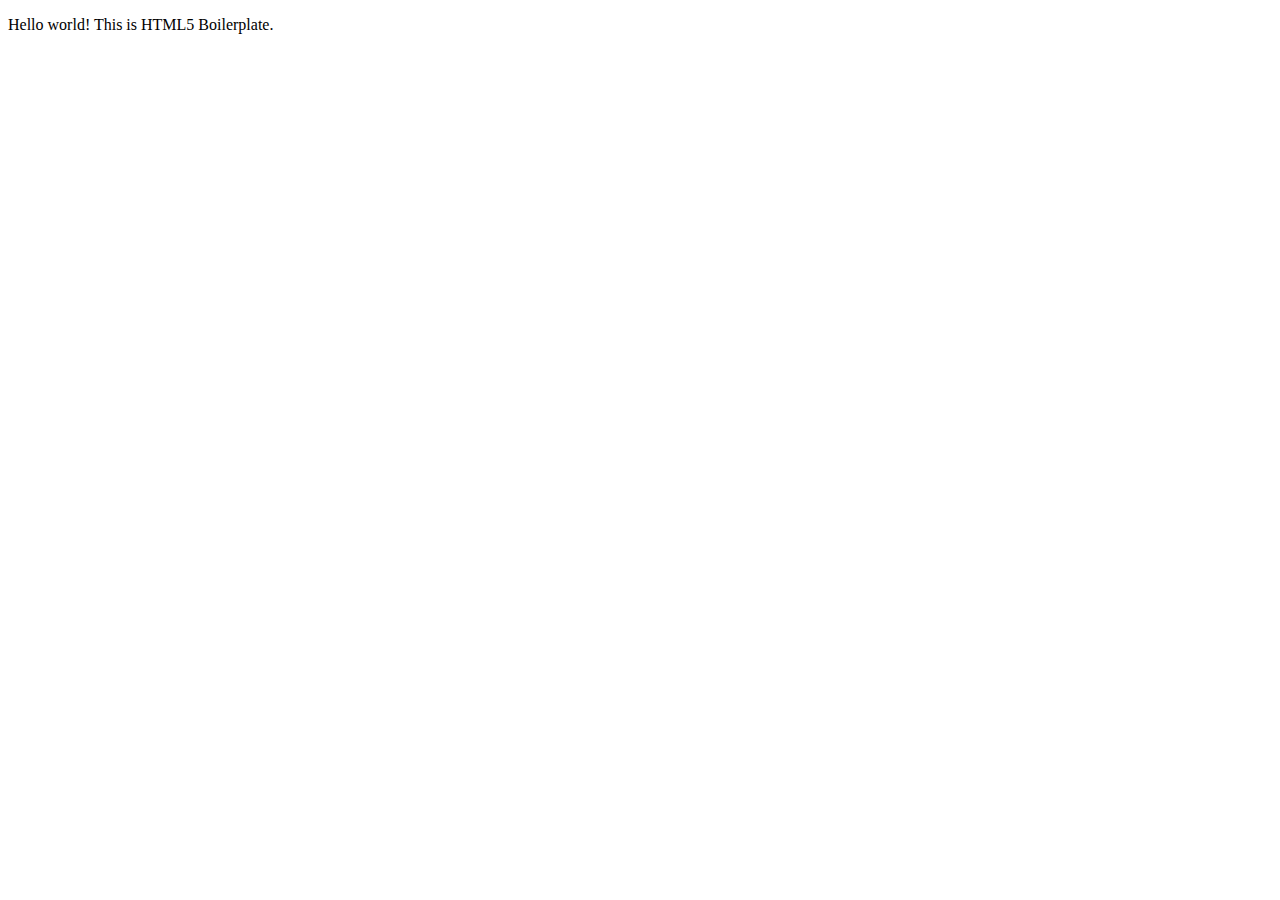
==== about/index.html @ 3149b3ab "Added index.html files" ====
<!doctype html>
<html class="no-js" lang="">

<head>
  <meta charset="utf-8">
  <title></title>
  <meta name="description" content="">
  <meta name="viewport" content="width=device-width, initial-scale=1">

  <meta property="og:title" content="">
  <meta property="og:type" content="">
  <meta property="og:url" content="">
  <meta property="og:image" content="">

  <link rel="manifest" href="site.webmanifest">
  <link rel="apple-touch-icon" href="icon.png">
  <!-- Place favicon.ico in the root directory -->

  <link rel="stylesheet" href="css/normalize.css">
  <link rel="stylesheet" href="css/main.css">

  <meta name="theme-color" content="#fafafa">
</head>

<body>

  <!-- Add your site or application content here -->
  <p>Hello world! This is HTML5 Boilerplate.</p>
  <script src="../js/vendor/modernizr-3.11.2.min.js"></script>
  <script src="../js/plugins.js"></script>
  <script src="../js/main.js"></script>

  <!-- Google Analytics: change UA-XXXXX-Y to be your site's ID. -->
  <script>
    window.ga = function () { ga.q.push(arguments) }; ga.q = []; ga.l = +new Date;
    ga('create', 'UA-XXXXX-Y', 'auto'); ga('set', 'anonymizeIp', true); ga('set', 'transport', 'beacon'); ga('send', 'pageview')
  </script>
  <script src="https://www.google-analytics.com/analytics.js" async></script>
</body>

</html>
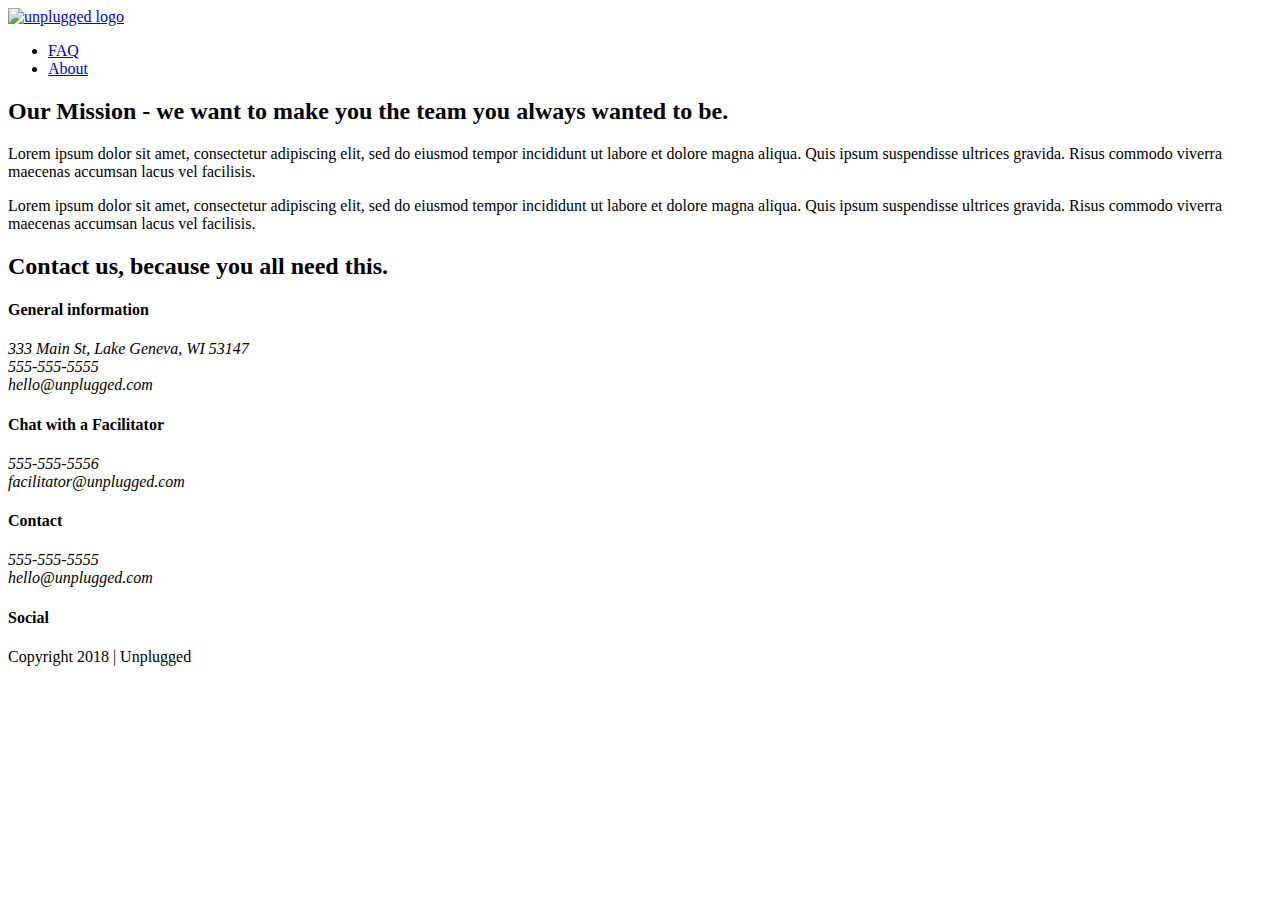
==== commit eed021f6: "Structered about index.html" ====
--- a/about/index.html
+++ b/about/index.html
@@ -23,9 +23,102 @@
 </head>
 
 <body>
+  <header>
+    <div class="content-wrapper">
+      <a href="#">
+        <img src="" alt="unplugged logo">
+      </a>
+      <div class="header-divider"></div>
+      <nav>
+        <ul>
+          <li><a href="../faq/index.html">FAQ</a></li>
+          <li><a href="index.html">About</a></li>
+        </ul>
+      </nav>
+    </div>
+  </header>
+   
+<main>
+  <section class="mission">
+    <div class="content-wrapper">
+      <h2>Our Mission - we want to make you the team you always wanted to be.</h2>
+      <div class="mission-content">
+        <p>Lorem ipsum dolor sit amet, consectetur adipiscing elit, sed do eiusmod tempor incididunt ut labore et dolore magna aliqua. Quis ipsum suspendisse ultrices gravida. Risus commodo viverra maecenas accumsan lacus vel facilisis.</p>
+        <p>Lorem ipsum dolor sit amet, consectetur adipiscing elit, sed do eiusmod tempor incididunt ut labore et dolore magna aliqua. Quis ipsum suspendisse ultrices gravida. Risus commodo viverra maecenas accumsan lacus vel facilisis.</p>
+      </div>
+    </div>
+    <!--mission content wrapper ends-->
+  </section>
+  <section class="map">
+    <figure>
+    </figure>
+  </section>
+  <section class="contact-section">
+    <div class="content-wrapper">
+      <h2>Contact us, because you all need this.</h2>
+      <div class="contact-content">
+        <div>
+          <h4>General information</h4>
+          <address>
+            <p>
+              333 Main St, Lake Geneva, WI 53147<br>
+              555-555-5555<br>
+              hello@unplugged.com
+            </p>
+          </address>
+        </div>
+        <div>
+          <h4>Chat with a Facilitator</h4>
+          <address>
+            <p>
+              555-555-5556<br>
+              facilitator@unplugged.com
+              </p>
+          </address>
+        </div>
+        <!--contact-content div ends-->
+      </div>
+      <!--contact content wrapper ends-->
+    </div>
+  </section>
 
-  <!-- Add your site or application content here -->
-  <p>Hello world! This is HTML5 Boilerplate.</p>
+</main>
+
+  <footer>
+    <div class="content-wrapper">
+      <div class="footer-content">
+        <div class="contact">
+          <h4>Contact</h4>
+          <address>
+            <p>
+              555-555-5555<br>
+              hello@unplugged.com
+            </p>
+          </address>
+        </div>
+        <div class="social">
+          <h4>Social</h4>
+          <div class="social-icons">
+            <p>
+              <a href="https://www.facebook.com/Skillcrush/" target="_blank"></a>
+            </p>
+            <p>
+              <a href="https://twitter.com/Skillcrush" target="_blank"></a>
+            </p>
+            <p>
+              <a href="https://www.instagram.com/skillcrush/" target="_blank"></a>
+            </p>
+          </div>
+        </div>
+      </div>
+      <!-- footer content ends -->
+    </div>
+    <!--footer content-wrapper ends-->
+    <div class="copyright">
+      <p>Copyright 2018 | Unplugged</p>
+    </div>
+  </footer>
+
   <script src="../js/vendor/modernizr-3.11.2.min.js"></script>
   <script src="../js/plugins.js"></script>
   <script src="../js/main.js"></script>
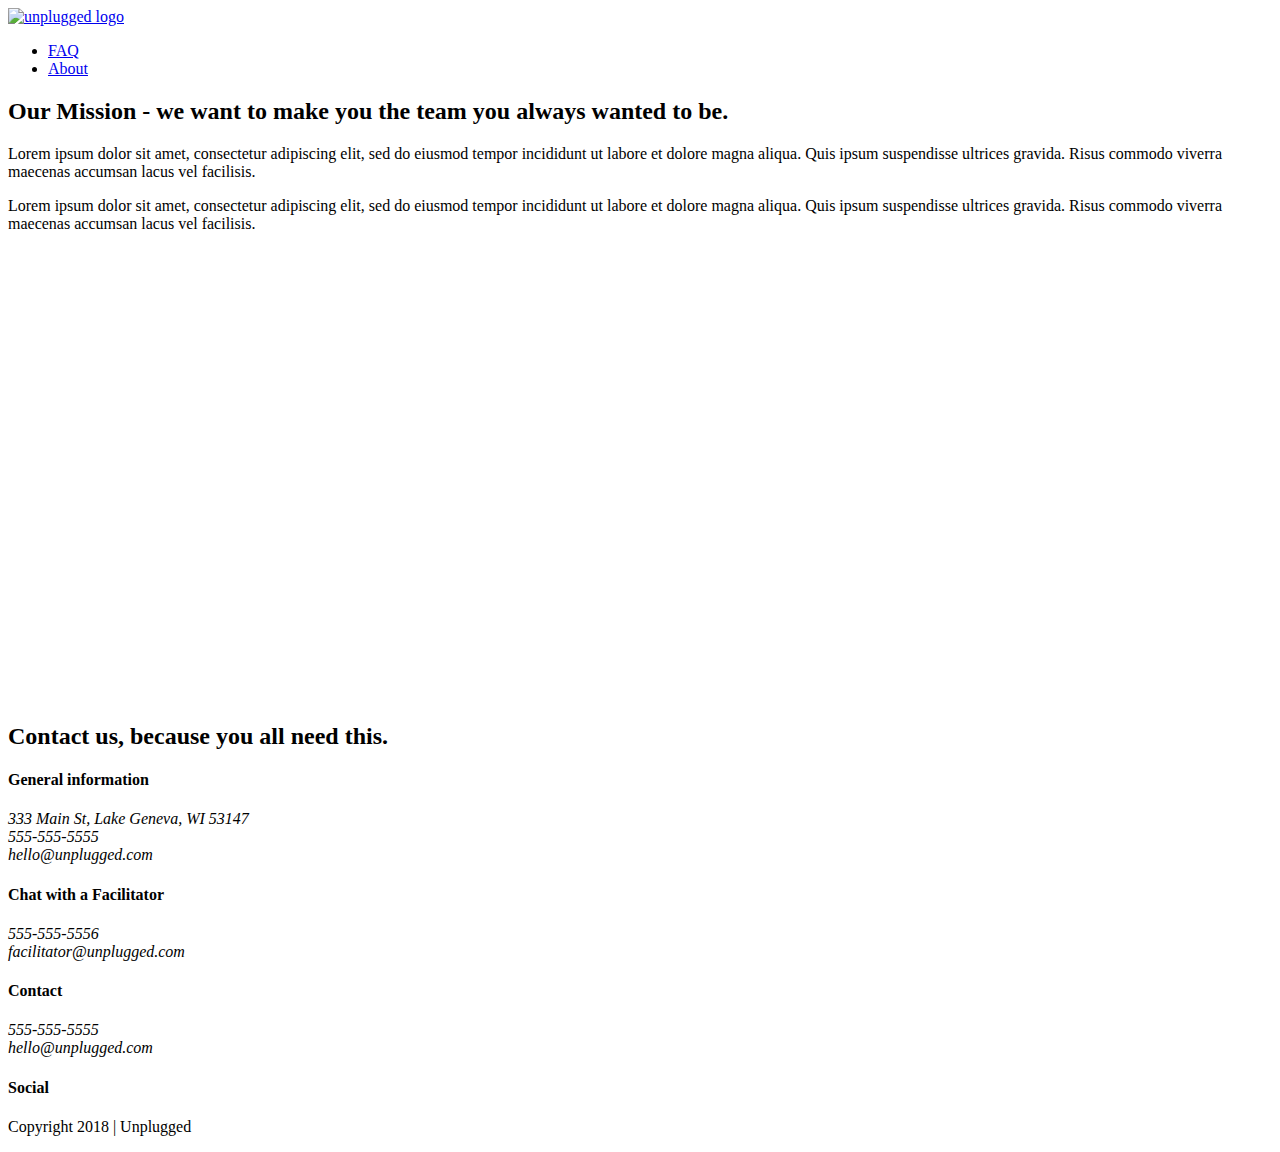
==== commit 69bf3f25: "Map content added" ====
--- a/about/index.html
+++ b/about/index.html
@@ -50,7 +50,9 @@
     <!--mission content wrapper ends-->
   </section>
   <section class="map">
-    <figure>
+    <figure>  
+        <iframe src="https://www.google.com/maps/embed?pb=!1m18!1m12!1m3!1d2937.264848877189!2d-88.42986248453636!3d42.59212397917199!2m3!1f0!2f0!3f0!3m2!1i1024!2i768!4f13.1!3m3!1m2!1s0x88058bbbacb5568f%3A0xac5d9a1fbeb32534!2s333+W+Main+St%2C+Lake+Geneva%2C+WI+53147!5e0!3m2!1sen!2sus!4v1541558469187"
+            width="600" height="450" frameborder="0" style="border:0" allowfullscreen></iframe>
     </figure>
   </section>
   <section class="contact-section">
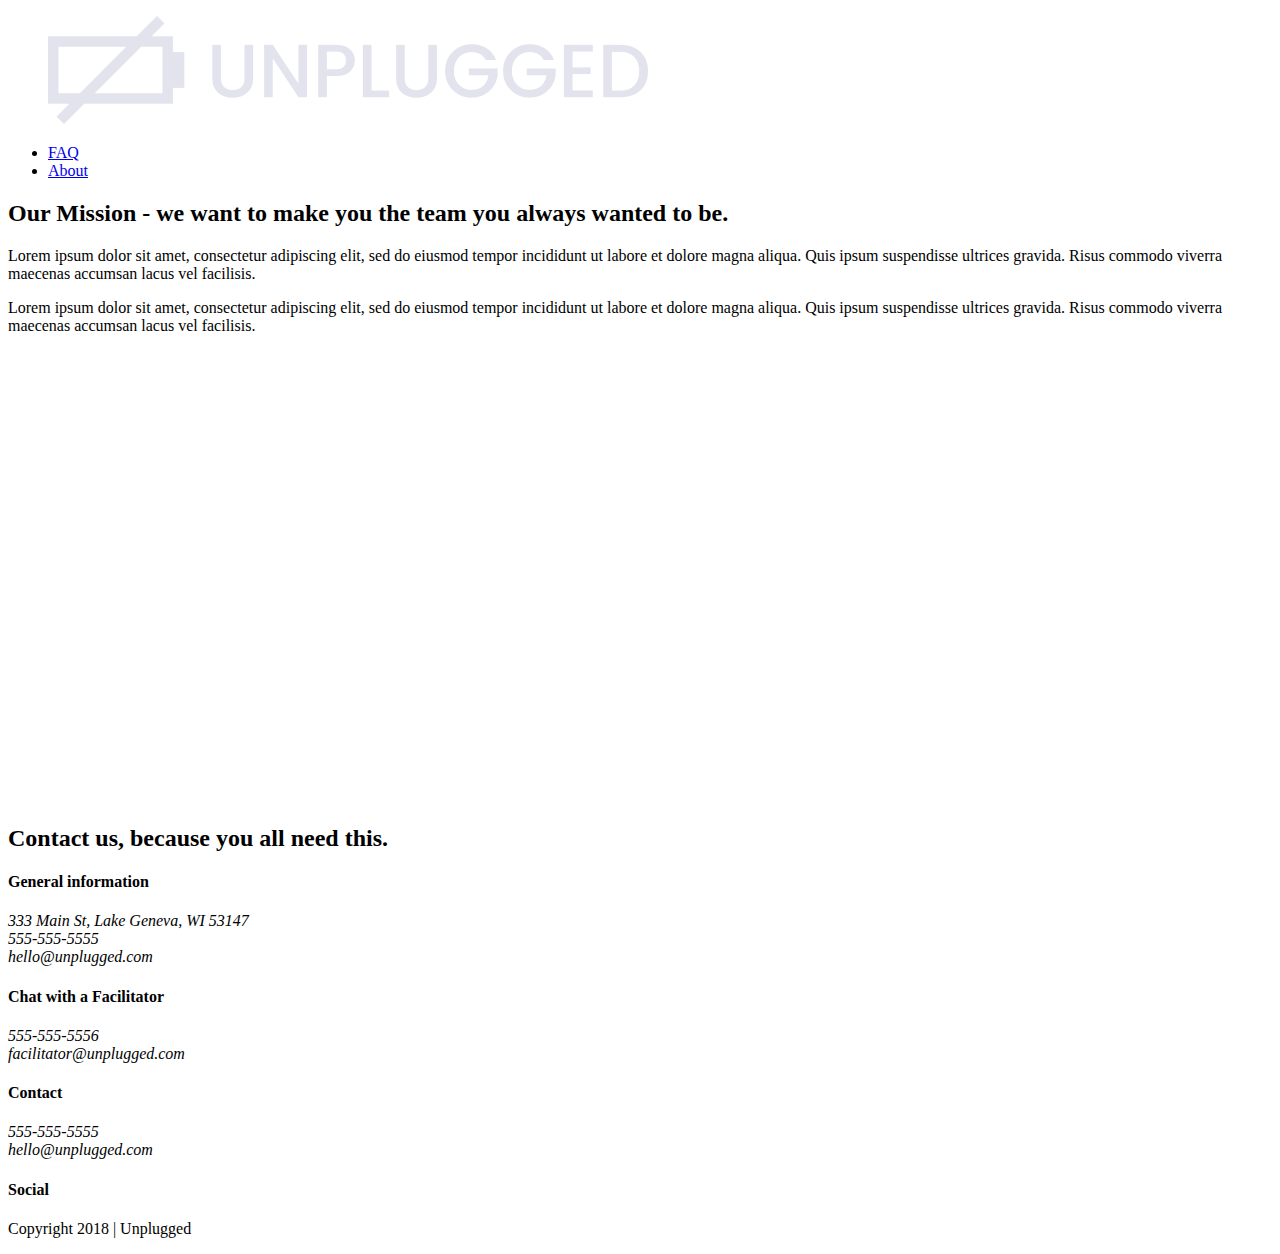
==== commit 9abf0754: "Polished up site" ====
--- a/about/index.html
+++ b/about/index.html
@@ -3,7 +3,7 @@
 
 <head>
   <meta charset="utf-8">
-  <title></title>
+  <title>Unpkugged Retreat | About</title>
   <meta name="description" content="">
   <meta name="viewport" content="width=device-width, initial-scale=1">
 
@@ -15,7 +15,10 @@
   <link rel="manifest" href="site.webmanifest">
   <link rel="apple-touch-icon" href="icon.png">
   <!-- Place favicon.ico in the root directory -->
-
+  <!-- Google Fonts -->
+  <link href="https://fonts.googleapis.com/css?family=Open+Sans:400,700|Poppins:500,700" rel="stylesheet">
+  <!-- FontAwesome CDN version 5.5 -->
+  <link rel="stylesheet" href="https://use.fontawesome.com/releases/v5.5.0/css/all.css">
   <link rel="stylesheet" href="css/normalize.css">
   <link rel="stylesheet" href="css/main.css">
 
@@ -25,9 +28,11 @@
 <body>
   <header>
     <div class="content-wrapper">
-      <a href="#">
-        <img src="" alt="unplugged logo">
-      </a>
+      <figure>
+        <a href="../index.html">
+          <img src="../img/unpluggedlogo.png" alt="unplugged logo">
+        </a>
+      </figure>
       <div class="header-divider"></div>
       <nav>
         <ul>
@@ -37,54 +42,66 @@
       </nav>
     </div>
   </header>
-   
-<main>
-  <section class="mission">
-    <div class="content-wrapper">
-      <h2>Our Mission - we want to make you the team you always wanted to be.</h2>
-      <div class="mission-content">
-        <p>Lorem ipsum dolor sit amet, consectetur adipiscing elit, sed do eiusmod tempor incididunt ut labore et dolore magna aliqua. Quis ipsum suspendisse ultrices gravida. Risus commodo viverra maecenas accumsan lacus vel facilisis.</p>
-        <p>Lorem ipsum dolor sit amet, consectetur adipiscing elit, sed do eiusmod tempor incididunt ut labore et dolore magna aliqua. Quis ipsum suspendisse ultrices gravida. Risus commodo viverra maecenas accumsan lacus vel facilisis.</p>
+
+  <main>
+
+    <section class="mission">
+      <div class="content-wrapper">
+        <h2>Our Mission - we want to make you the team you always wanted to be.</h2>
+        <div class="mission-content">
+          <p>Lorem ipsum dolor sit amet, consectetur adipiscing elit, sed do eiusmod tempor incididunt ut labore et
+            dolore magna aliqua. Quis ipsum suspendisse ultrices gravida. Risus commodo viverra maecenas accumsan lacus
+            vel facilisis.
+          </p>
+          <p>Lorem ipsum dolor sit amet, consectetur adipiscing elit, sed do eiusmod tempor incididunt ut labore et
+            dolore magna aliqua. Quis ipsum suspendisse ultrices gravida. Risus commodo viverra maecenas accumsan lacus
+            vel facilisis.
+          </p>
+        </div>
       </div>
-    </div>
-    <!--mission content wrapper ends-->
-  </section>
-  <section class="map">
-    <figure>  
-        <iframe src="https://www.google.com/maps/embed?pb=!1m18!1m12!1m3!1d2937.264848877189!2d-88.42986248453636!3d42.59212397917199!2m3!1f0!2f0!3f0!3m2!1i1024!2i768!4f13.1!3m3!1m2!1s0x88058bbbacb5568f%3A0xac5d9a1fbeb32534!2s333+W+Main+St%2C+Lake+Geneva%2C+WI+53147!5e0!3m2!1sen!2sus!4v1541558469187"
-            width="600" height="450" frameborder="0" style="border:0" allowfullscreen></iframe>
-    </figure>
-  </section>
-  <section class="contact-section">
-    <div class="content-wrapper">
-      <h2>Contact us, because you all need this.</h2>
-      <div class="contact-content">
-        <div>
-          <h4>General information</h4>
-          <address>
-            <p>
-              333 Main St, Lake Geneva, WI 53147<br>
-              555-555-5555<br>
-              hello@unplugged.com
-            </p>
-          </address>
+      <!--mission content wrapper ends-->
+    </section>
+    <!-- contact-info -->
+
+    <section class="map">
+      <figure>
+        <iframe
+          src="https://www.google.com/maps/embed?pb=!1m18!1m12!1m3!1d2937.264848877189!2d-88.42986248453636!3d42.59212397917199!2m3!1f0!2f0!3f0!3m2!1i1024!2i768!4f13.1!3m3!1m2!1s0x88058bbbacb5568f%3A0xac5d9a1fbeb32534!2s333+W+Main+St%2C+Lake+Geneva%2C+WI+53147!5e0!3m2!1sen!2sus!4v1541558469187"
+          width="600" height="450" frameborder="0" style="border:0" allowfullscreen></iframe>
+      </figure>
+    </section>
+
+    <section class="contact-section">
+      <div class="content-wrapper">
+        <h2>Contact us, because you all need this.</h2>
+        <div class="contact-content">
+          <div>
+            <h4>General information</h4>
+            <address>
+              <p>
+                333 Main St, Lake Geneva, WI 53147<br>
+                555-555-5555<br>
+                hello@unplugged.com
+              </p>
+            </address>
+          </div>
+          <div>
+            <h4>Chat with a Facilitator</h4>
+            <address>
+              <p>
+                555-555-5556<br>
+                facilitator@unplugged.com
+              </p>
+            </address>
+          </div>
+          <!--contact-content div ends-->
         </div>
-        <div>
-          <h4>Chat with a Facilitator</h4>
-          <address>
-            <p>
-              555-555-5556<br>
-              facilitator@unplugged.com
-              </p>
-          </address>
-        </div>
-        <!--contact-content div ends-->
+        <!--contact content wrapper ends-->
       </div>
-      <!--contact content wrapper ends-->
-    </div>
-  </section>
+    </section>
 
-</main>
+  </main>
+  <!-- main wrapper -->
 
   <footer>
     <div class="content-wrapper">
@@ -133,4 +150,4 @@
   <script src="https://www.google-analytics.com/analytics.js" async></script>
 </body>
 
-</html>
+</html>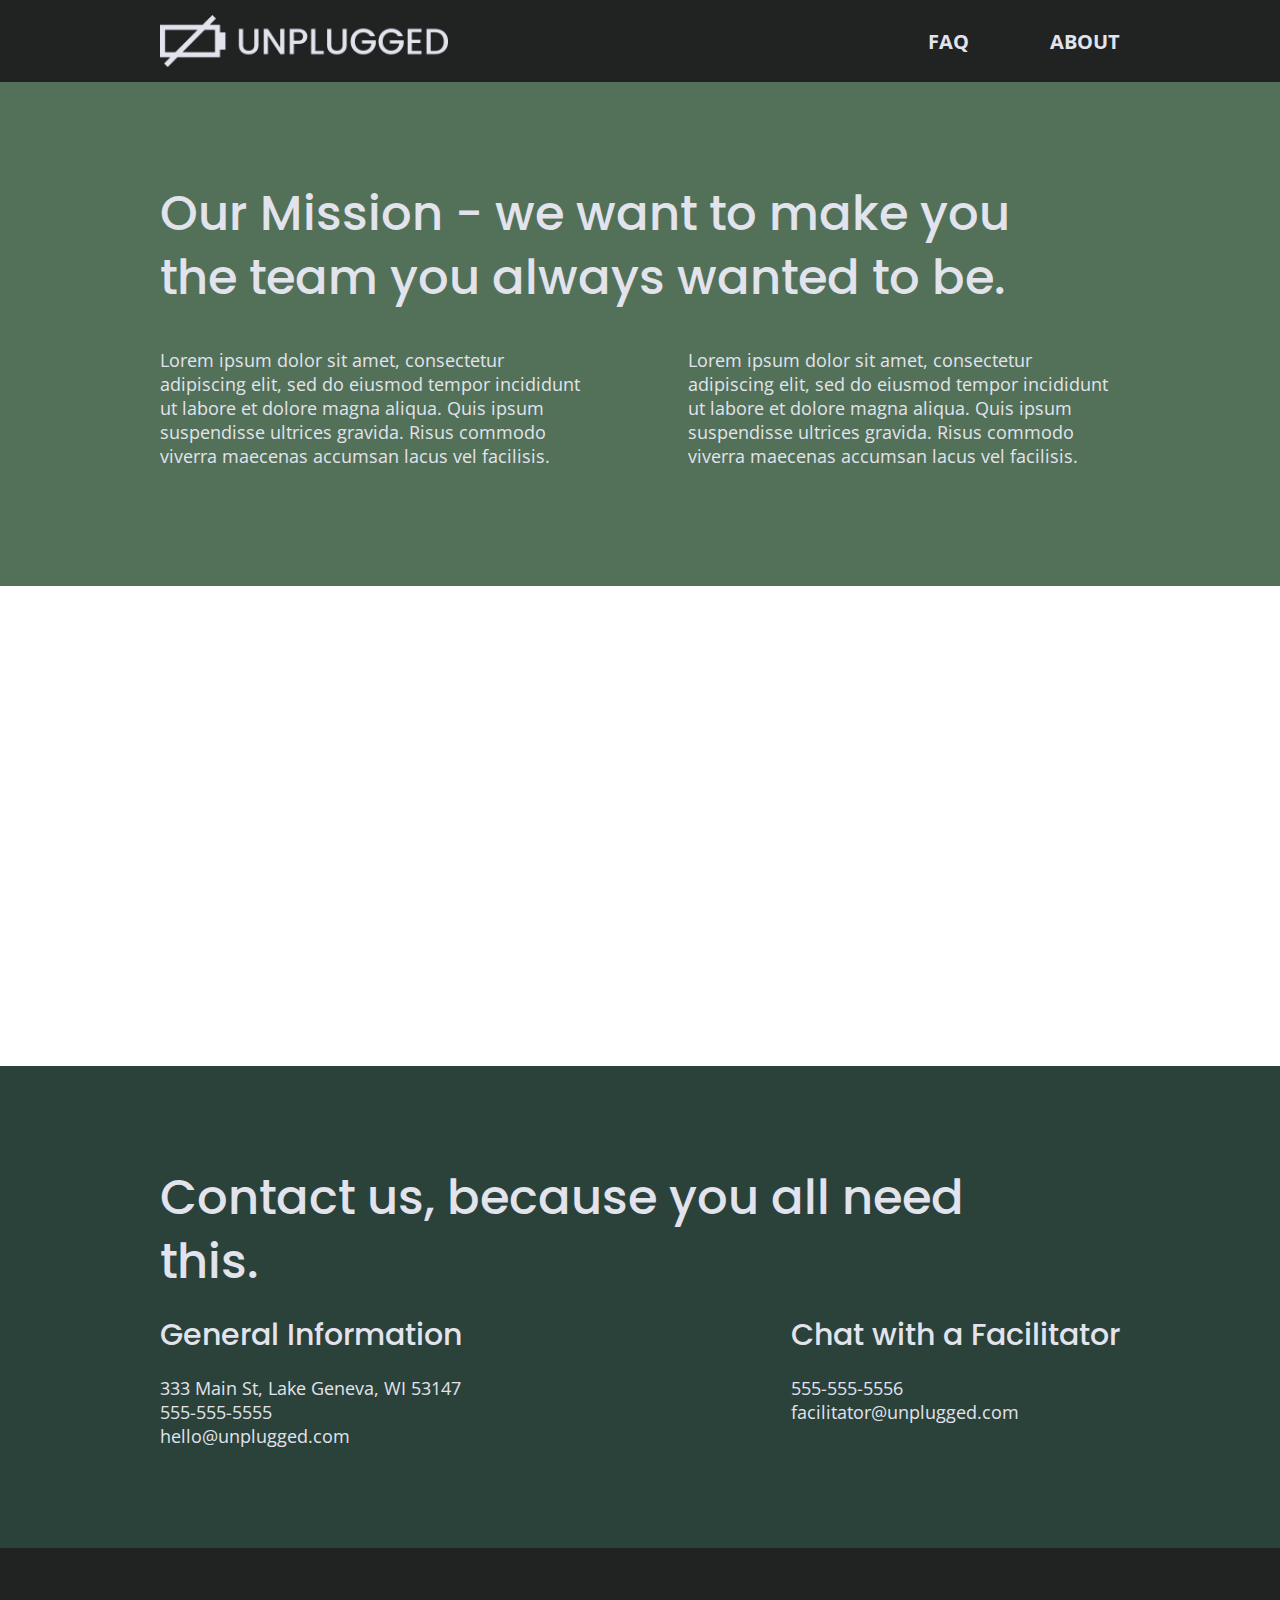
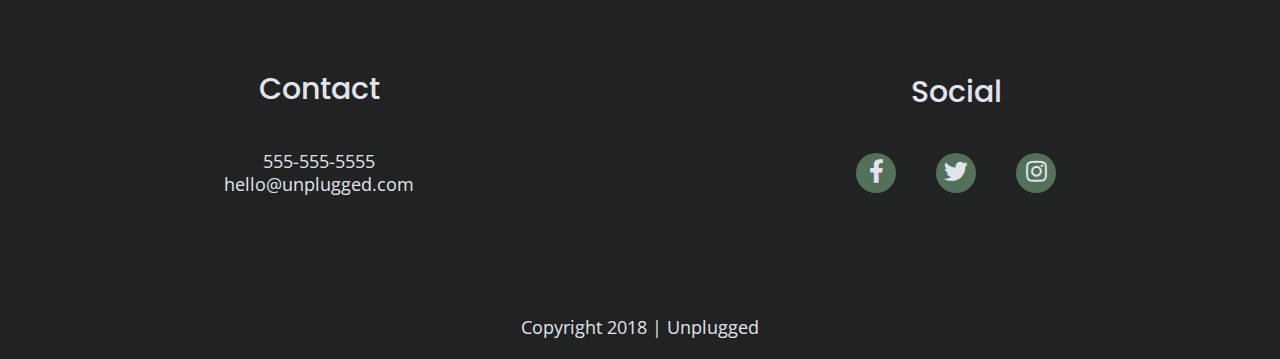
==== commit f44d2b61: "Fixed about and faq page" ====
--- a/about/index.html
+++ b/about/index.html
@@ -3,29 +3,28 @@
 
 <head>
   <meta charset="utf-8">
-  <title>Unpkugged Retreat | About</title>
+  <meta http-equiv="x-ua-compatible" content="ie=edge">
+  <title>Unplugged Retreat | About</title>
   <meta name="description" content="">
-  <meta name="viewport" content="width=device-width, initial-scale=1">
+  <meta name="viewport" content="width=device-width, initial-scale=1, shrink-to-fit=no">
 
-  <meta property="og:title" content="">
-  <meta property="og:type" content="">
-  <meta property="og:url" content="">
-  <meta property="og:image" content="">
-
-  <link rel="manifest" href="site.webmanifest">
-  <link rel="apple-touch-icon" href="icon.png">
+  <link rel="manifest" href="../site.webmanifest">
+  <link rel="apple-touch-icon" href="../icon.png">
   <!-- Place favicon.ico in the root directory -->
   <!-- Google Fonts -->
   <link href="https://fonts.googleapis.com/css?family=Open+Sans:400,700|Poppins:500,700" rel="stylesheet">
   <!-- FontAwesome CDN version 5.5 -->
   <link rel="stylesheet" href="https://use.fontawesome.com/releases/v5.5.0/css/all.css">
-  <link rel="stylesheet" href="css/normalize.css">
-  <link rel="stylesheet" href="css/main.css">
-
-  <meta name="theme-color" content="#fafafa">
+  <link rel="stylesheet" href="../css/normalize.css">
+  <link rel="stylesheet" href="../css/main.css">
 </head>
 
 <body>
+  <!--[if lte IE 9]>
+    <p class="browserupgrade">You are using an <strong>outdated</strong> browser. Please <a href="https://browsehappy.com/">upgrade your browser</a> to improve your experience and security.</p>
+  <![endif]-->
+
+  <!-- Add your site or application content here -->
   <header>
     <div class="content-wrapper">
       <figure>
@@ -49,24 +48,21 @@
       <div class="content-wrapper">
         <h2>Our Mission - we want to make you the team you always wanted to be.</h2>
         <div class="mission-content">
-          <p>Lorem ipsum dolor sit amet, consectetur adipiscing elit, sed do eiusmod tempor incididunt ut labore et
-            dolore magna aliqua. Quis ipsum suspendisse ultrices gravida. Risus commodo viverra maecenas accumsan lacus
-            vel facilisis.
+          <p>
+            Lorem ipsum dolor sit amet, consectetur adipiscing elit, sed do eiusmod tempor incididunt ut labore et dolore magna aliqua. Quis ipsum suspendisse ultrices gravida. Risus commodo viverra maecenas accumsan lacus vel facilisis.
           </p>
-          <p>Lorem ipsum dolor sit amet, consectetur adipiscing elit, sed do eiusmod tempor incididunt ut labore et
-            dolore magna aliqua. Quis ipsum suspendisse ultrices gravida. Risus commodo viverra maecenas accumsan lacus
-            vel facilisis.
+          <p>
+            Lorem ipsum dolor sit amet, consectetur adipiscing elit, sed do eiusmod tempor incididunt ut labore et dolore magna aliqua. Quis ipsum suspendisse ultrices gravida. Risus commodo viverra maecenas accumsan lacus vel facilisis.
           </p>
         </div>
       </div>
-      <!--mission content wrapper ends-->
+      <!-- mission content wrapper ends -->
     </section>
     <!-- contact-info -->
 
     <section class="map">
       <figure>
-        <iframe
-          src="https://www.google.com/maps/embed?pb=!1m18!1m12!1m3!1d2937.264848877189!2d-88.42986248453636!3d42.59212397917199!2m3!1f0!2f0!3f0!3m2!1i1024!2i768!4f13.1!3m3!1m2!1s0x88058bbbacb5568f%3A0xac5d9a1fbeb32534!2s333+W+Main+St%2C+Lake+Geneva%2C+WI+53147!5e0!3m2!1sen!2sus!4v1541558469187"
+        <iframe src="https://www.google.com/maps/embed?pb=!1m18!1m12!1m3!1d2937.264848877189!2d-88.42986248453636!3d42.59212397917199!2m3!1f0!2f0!3f0!3m2!1i1024!2i768!4f13.1!3m3!1m2!1s0x88058bbbacb5568f%3A0xac5d9a1fbeb32534!2s333+W+Main+St%2C+Lake+Geneva%2C+WI+53147!5e0!3m2!1sen!2sus!4v1541558469187"
           width="600" height="450" frameborder="0" style="border:0" allowfullscreen></iframe>
       </figure>
     </section>
@@ -76,15 +72,15 @@
         <h2>Contact us, because you all need this.</h2>
         <div class="contact-content">
           <div>
-            <h4>General information</h4>
-            <address>
-              <p>
-                333 Main St, Lake Geneva, WI 53147<br>
-                555-555-5555<br>
-                hello@unplugged.com
-              </p>
-            </address>
-          </div>
+          <h4>General Information</h4>
+          <address>
+            <p>
+              333 Main St, Lake Geneva, WI 53147<br>
+              555-555-5555<br>
+              hello@unplugged.com
+            </p>
+          </address>
+        </div>
           <div>
             <h4>Chat with a Facilitator</h4>
             <address>
@@ -94,10 +90,10 @@
               </p>
             </address>
           </div>
-          <!--contact-content div ends-->
+          <!-- contact-content div ends -->
         </div>
-        <!--contact content wrapper ends-->
-      </div>
+        <!-- contact content wrapper ends -->
+        </div>
     </section>
 
   </main>
@@ -119,13 +115,13 @@
           <h4>Social</h4>
           <div class="social-icons">
             <p>
-              <a href="https://www.facebook.com/Skillcrush/" target="_blank"></a>
+              <a href="https://www.facebook.com/Skillcrush/" target="_blank"><i class="fab fa-facebook-f"></i></a>
             </p>
             <p>
-              <a href="https://twitter.com/Skillcrush" target="_blank"></a>
+              <a href="https://twitter.com/Skillcrush" target="_blank"><i class="fab fa-twitter"></i></a>
             </p>
             <p>
-              <a href="https://www.instagram.com/skillcrush/" target="_blank"></a>
+              <a href="https://www.instagram.com/skillcrush/" target="_blank"><i class="fab fa-instagram"></i></a>
             </p>
           </div>
         </div>
@@ -138,16 +134,25 @@
     </div>
   </footer>
 
-  <script src="../js/vendor/modernizr-3.11.2.min.js"></script>
+  <script src="../js/vendor/modernizr-3.6.0.min.js"></script>
+  <script src="https://code.jquery.com/jquery-3.3.1.min.js" integrity="sha256-FgpCb/KJQlLNfOu91ta32o/NMZxltwRo8QtmkMRdAu8=" crossorigin="anonymous"></script>
+  <script>
+    window.jQuery || document.write('<script src="../js/vendor/jquery-3.3.1.min.js"><\/script>')
+  </script>
   <script src="../js/plugins.js"></script>
   <script src="../js/main.js"></script>
 
   <!-- Google Analytics: change UA-XXXXX-Y to be your site's ID. -->
   <script>
-    window.ga = function () { ga.q.push(arguments) }; ga.q = []; ga.l = +new Date;
-    ga('create', 'UA-XXXXX-Y', 'auto'); ga('set', 'anonymizeIp', true); ga('set', 'transport', 'beacon'); ga('send', 'pageview')
+    window.ga = function() {
+      ga.q.push(arguments)
+    };
+    ga.q = [];
+    ga.l = +new Date;
+    ga('create', 'UA-XXXXX-Y', 'auto');
+    ga('send', 'pageview')
   </script>
-  <script src="https://www.google-analytics.com/analytics.js" async></script>
+  <script src="https://www.google-analytics.com/analytics.js" async defer></script>
 </body>
 
 </html>--- a/css/main.css
+++ b/css/main.css
@@ -0,0 +1,906 @@
+/*! HTML5 Boilerplate v6.1.0 | MIT License | https://html5boilerplate.com/ */
+
+/*
+ * What follows is the result of much research on cross-browser styling.
+ * Credit left inline and big thanks to Nicolas Gallagher, Jonathan Neal,
+ * Kroc Camen, and the H5BP dev community and team.
+ */
+
+/* ==========================================================================
+   Base styles: opinionated defaults
+   ========================================================================== */
+
+   html {
+    color: #222;
+    font-size: 1em;
+    line-height: 1.4;
+  }
+  
+  /*
+   * Remove text-shadow in selection highlight:
+   * https://twitter.com/miketaylr/status/12228805301
+   *
+   * Vendor-prefixed and regular ::selection selectors cannot be combined:
+   * https://stackoverflow.com/a/16982510/7133471
+   *
+   * Customize the background color to match your design.
+   */
+  
+  ::-moz-selection {
+    background: #b3d4fc;
+    text-shadow: none;
+  }
+  
+  ::selection {
+    background: #b3d4fc;
+    text-shadow: none;
+  }
+  
+  /*
+   * A better looking default horizontal rule
+   */
+  
+  hr {
+    display: block;
+    height: 1px;
+    border: 0;
+    border-top: 1px solid #ccc;
+    margin: 1em 0;
+    padding: 0;
+  }
+  
+  /*
+   * Remove the gap between audio, canvas, iframes,
+   * images, videos and the bottom of their containers:
+   * https://github.com/h5bp/html5-boilerplate/issues/440
+   */
+  
+  audio,
+  canvas,
+  iframe,
+  img,
+  svg,
+  video {
+    vertical-align: middle;
+  }
+  
+  /*
+   * Remove default fieldset styles.
+   */
+  
+  fieldset {
+    border: 0;
+    margin: 0;
+    padding: 0;
+  }
+  
+  /*
+   * Allow only vertical resizing of textareas.
+   */
+  
+  textarea {
+    resize: vertical;
+  }
+  
+  /* ==========================================================================
+     Browser Upgrade Prompt
+     ========================================================================== */
+  
+  .browserupgrade {
+    margin: 0.2em 0;
+    background: #ccc;
+    color: #000;
+    padding: 0.2em 0;
+  }
+  
+  /* ==========================================================================
+     Author's custom styles
+     ========================================================================== */
+  
+  /* General Styles */
+   
+  html {
+    font-size: 16px;
+  }
+   
+  body {
+    font-size: 1em;
+    font-family: 'Open Sans', sans-serif;
+    color: #e2e3ed;
+    text-align: left;
+  }
+   
+  ul, 
+  ol {
+    list-style-type: none;
+    margin: 0;
+    padding: 0;
+  }
+   
+  a {
+    color: #e2e3ed;
+    text-decoration: none;
+  }
+   
+  h2 {
+    font-family: 'Poppins', sans-serif;
+    font-weight: 500;
+    font-size: 1.875em;
+    margin: 0;
+  }
+   
+  h3, 
+  h4 {
+    font-family: 'Poppins', sans-serif;
+    font-weight: 500;
+    font-size: 1.125em;
+    margin: 20px 0;
+  }
+   
+  p {
+    font-size: .875em;
+    line-height: 1.285;
+  }
+   
+  img {
+   width: 100%;
+  }
+   
+  figure {
+   margin: 0;
+  }
+   
+  address {
+   font-style: normal;
+  }
+   
+  .content-wrapper {
+    width: 90%;
+    margin: 50px 0;
+  }
+  
+  /* -------------------- Base Header - Footer Styles -------------------- */
+  
+  header,
+  footer {
+    background-color: #202322;
+    display: flex;
+    justify-content: center;
+    align-items: center;
+    flex-flow: row wrap;
+  }
+  
+  header {
+    padding: 15px 0;
+  }
+  
+  header .content-wrapper {
+    margin: 0;
+    display: flex;
+    justify-content: center;
+    align-items: center;
+    flex-flow: row wrap;
+  }
+  
+  header figure {
+    width: 60%;
+    display: flex;
+    justify-content: center;
+    align-items: center;
+    flex-flow: row wrap;
+  }
+  
+  .header-divider {
+    background: #3a3a3a; 
+    height: 1px;
+    width: 100%;
+    margin: 10px 0 20px 0;
+  }
+  
+  header nav {
+    width: 60%;
+    font-size: 1.125em;
+    font-weight: 700;
+    text-transform: uppercase;
+    display: flex;
+    justify-content: space-around;
+    align-items: center;
+    flex-flow: row wrap;
+  }
+  
+  header nav ul {
+    width: 100%;
+    display: flex;
+    justify-content: space-around;
+  }
+  
+  header nav ul li {
+    font-size: 1.125em;
+  }
+  
+  footer {
+    text-align: center;
+    flex-direction: column;
+  }
+  
+  footer p {
+    margin: 0;
+  }
+  
+  footer .content-wrapper {
+    width: 55%;
+    margin: 50px 0;
+  }
+  
+  footer .contact {
+    margin-bottom: 50px;
+  }
+  
+  footer .social-icons {
+    display: flex;
+    justify-content: space-around;
+    align-items: center;
+  }
+  
+  footer .social-icons p {
+    background-color: #527158;
+    border-radius: 50%;
+    width: 40px;
+    height: 40px;
+    display: flex;
+    justify-content: center;
+    align-items: center;
+  }
+  
+  footer .social-icons p i {
+    font-size: 1.3125em;
+  }
+  
+  footer .copyright {
+    margin: 20px 0;
+  }
+  
+  /* -------------------- Mobile Styles - Homepage -------------------- */
+  
+  /* Hero Area */
+  
+  .hero-area {
+    background: url(../img/unplugged-retreat.jpg);
+    background-size: cover;
+    background-position: center;
+    min-height: 500px;
+    display: flex;
+    justify-content: center;
+    flex-flow: row wrap;
+  }
+  
+  .hero-area h1 {
+    font-size: 2.25em;
+    font-family: 'Poppins', Helvetica, Arial, sans-serif; 
+    font-weight: 500; 
+    line-height: 1.2; 
+  }
+  
+  /* Aside */
+  
+  aside {
+    background-color: #527158;
+    display: flex;
+    justify-content: center;
+    align-items: center;
+    flex-flow: row wrap;
+  }
+  
+  aside .form {
+    margin-top: 30px;
+  }
+  
+  input[type=text] {
+    box-sizing: border-box;
+    width: 100%;
+    color: #2a423a;
+    font-style: italic;
+    padding: 1em;
+  }
+  
+  input[type=button] {
+    width: 100%;
+    padding: 20px 0;
+    margin-top: 20px;
+    background-color: #2a423a;
+    font-family: 'Poppins', Helvetica, Arial, sans-serif;
+    font-weight: 500;
+    font-size: 1.125em;
+    color: #e2e3ed;
+    border: none;
+    text-align: center;
+    text-transform: uppercase;
+  }
+  
+  /* Features */
+  
+  .features {
+    background: url('../img/unplugged-retreat-features.jpg');
+    background-size: cover;
+    background-position: center;
+    display: flex;
+    justify-content: center;
+    flex-flow: row wrap;
+  }
+  
+  .features h2 {
+    margin-bottom: 60px;
+  }
+  
+  .features article {
+    width: 63%;
+    margin: 30px 0;
+  }
+  
+  .features .features-items {
+    display: flex;
+    justify-content: center;
+    align-items: center;
+    flex-flow: row wrap;
+  }
+  
+  .features i {
+    font-size: 3.75em;
+    margin-bottom: 40px;
+  }
+  
+  .features p {
+    text-align: center;
+    margin: 0;
+  }
+  
+  /* Reviews */
+  
+  .reviews {
+    background-color: #2a423a;
+    display: flex;
+    justify-content: center;
+    flex-flow: row wrap;
+  }
+  
+  .reviews h2 {
+    margin-bottom: 40px;
+    line-height: 1;
+  }
+  
+  .reviews h3 {
+    width: 55%;
+    margin: 20px 0;
+  }
+  
+  /* ==========================================================================
+     About Page
+     ========================================================================== */
+  
+  .mission {
+    background-color: #527158;
+    display: flex;
+    justify-content: center;
+    align-items: center;
+    flex-flow: row wrap;
+  }
+  
+  .map figure {
+    width: 100%;
+    height: 0; 
+    padding-bottom: 125%; 
+    overflow: hidden;
+    position: relative;
+  }
+  
+  .map iframe {
+    width: 100%;
+    height: 100%;
+    position: absolute; 
+    top: 0; 
+    left: 0; 
+  }
+  
+  .contact-section {
+    background-color: #2a423a;
+    display: flex;
+    justify-content: center;
+    align-items: center;
+    flex-flow: row wrap;
+  }
+  
+  .contact-content p {
+    margin: 0;
+  }
+  
+  /* ==========================================================================
+     FAQ Page
+     ========================================================================== */
+  
+  .faq {
+    background-color: #527158;
+    display: flex;
+    justify-content: center;
+    align-items: center;
+    flex-flow: row wrap;
+  }
+  
+  .faq .content-wrapper {
+    margin: 50px 0 0 0;
+    display: flex;
+    justify-content: center;
+    align-items: center;
+    flex-flow: row wrap;
+  }
+  
+  .faq h2 {
+    margin-bottom: 40px;
+    line-height: 1;
+  }
+  
+  .faq-content {
+    margin-bottom: 50px;
+  }
+  
+  .faq-content h4 {
+    line-height: 1.333;
+  }
+  
+  /* ==========================================================================
+     Helper classes
+     ========================================================================== */
+  
+  /*
+   * Hide visually and from screen readers
+   */
+  
+  .hidden {
+    display: none !important;
+  }
+  
+  /*
+   * Hide only visually, but have it available for screen readers:
+   * https://snook.ca/archives/html_and_css/hiding-content-for-accessibility
+   *
+   * 1. For long content, line feeds are not interpreted as spaces and small width
+   *    causes content to wrap 1 word per line:
+   *    https://medium.com/@jessebeach/beware-smushed-off-screen-accessible-text-5952a4c2cbfe
+   */
+  
+  .visuallyhidden {
+    border: 0;
+    clip: rect(0 0 0 0);
+    height: 1px;
+    margin: -1px;
+    overflow: hidden;
+    padding: 0;
+    position: absolute;
+    width: 1px;
+    white-space: nowrap;
+    /* 1 */
+  }
+  
+  /*
+   * Extends the .visuallyhidden class to allow the element
+   * to be focusable when navigated to via the keyboard:
+   * https://www.drupal.org/node/897638
+   */
+  
+  .visuallyhidden.focusable:active,
+  .visuallyhidden.focusable:focus {
+    clip: auto;
+    height: auto;
+    margin: 0;
+    overflow: visible;
+    position: static;
+    width: auto;
+    white-space: inherit;
+  }
+  
+  /*
+   * Hide visually and from screen readers, but maintain layout
+   */
+  
+  .invisible {
+    visibility: hidden;
+  }
+  
+  /*
+   * Clearfix: contain floats
+   *
+   * For modern browsers
+   * 1. The space content is one way to avoid an Opera bug when the
+   *    `contenteditable` attribute is included anywhere else in the document.
+   *    Otherwise it causes space to appear at the top and bottom of elements
+   *    that receive the `clearfix` class.
+   * 2. The use of `table` rather than `block` is only necessary if using
+   *    `:before` to contain the top-margins of child elements.
+   */
+  
+  .clearfix:before,
+  .clearfix:after {
+    content: " ";
+    /* 1 */
+    display: table;
+    /* 2 */
+  }
+  
+  .clearfix:after {
+    clear: both;
+  }
+  
+  /* ==========================================================================
+     EXAMPLE Media Queries for Responsive Design.
+     These examples override the primary ('mobile first') styles.
+     Modify as content requires.
+     ========================================================================== */
+  
+  @media only screen and (min-width:768px) {
+    /*Tablet styles here*/
+  
+    /* General styles */
+    .content-wrapper {
+      max-width: 640px;
+      margin: 100px 0;
+    }
+        
+    h2 {
+      font-size: 2.25em;
+      line-height: 1.333;
+    }
+  
+    h3 {
+        font-size: 1.5em;
+        line-height: 1.25;
+    }
+  
+    /* Header */
+    header {
+      justify-content: space-around;
+      padding: 33px 0;
+    }
+  
+    header .content-wrapper {
+      width: 100%;
+      justify-content: space-between;
+    }
+  
+    header figure {
+      width: 30%;
+    }
+  
+    header nav {
+      width: 20%;
+    }
+  
+    header nav ul {
+      justify-content: space-between;
+    }
+  
+    .header-divider {
+      display: none;
+    }
+    /* Hero Area */
+  
+    .hero-area {
+      min-height: 600px;
+    }
+    
+    .hero-area h1 {
+      font-size: 3em;
+      line-height: 1;
+      margin: 0;
+  }
+  
+    /* Aside */
+    aside .content-wrapper {
+      margin: 50px 0;
+      display: flex;
+      justify-content: space-between;
+      flex-flow: row wrap;
+    }
+  
+    aside .content-wrapper .form-description,
+    aside .content-wrapper .form {
+      width: 40%;
+      margin: 0;
+    }
+  
+    /* Features */
+  
+    .features h2 {
+      margin-bottom: 20px;
+    }
+  
+    .features article {
+      display: flex;
+      justify-content: center;
+      align-items: center;
+      flex-flow: column wrap;
+      flex-basis: 50%;
+    }
+    
+    .features .features-item-description {
+      width: 62%;
+    }
+  
+    .features i {
+      margin-bottom: 30px;
+    }
+  
+    /* Reviews */
+    .reviews article {
+      display: flex;
+      justify-content: space-between;
+    }
+  
+    .reviews h2 {
+      width: 85%;
+    }
+  
+    .reviews article figure,
+    .reviews article div {
+      width: 49%;
+    }
+  
+    .reviews h3 {
+      width: 75%;
+      margin: 0;
+    }
+    /* Footer */
+    footer .content-wrapper {
+      width: 65%;
+      margin: 100px 0;
+    }
+  
+    footer .footer-content {
+      display: flex;
+      justify-content: space-between;
+      align-items: center;
+      flex-direction: row;
+    }
+  
+    footer .contact {
+      margin-bottom: 0;
+    }
+  
+    footer h4 {
+      font-size: 1.5em;
+      margin-bottom: 40px;
+    }
+  
+    footer p {
+        line-height: 1.285;
+    }
+  
+    footer .social-icons {
+      width: 12.5em;
+      justify-content: space-between;
+    }
+    
+    footer .copyright {
+      width: 100%;
+    }
+  
+    /* ==========================================================================
+     About Page
+     ========================================================================== */
+  
+    .mission-content {
+      display: flex;
+      justify-content: space-between;
+      align-items: center;
+      padding-top: 20px;
+    }
+  
+    .mission-content p {
+      width: 45%;
+    }
+  
+    .map figure {
+      padding-bottom: 45.5%;
+    }
+  
+    .contact-section .content-wrapper h2 {
+      width: 80%;
+    }
+  
+    .contact-content {
+      display: flex;
+      justify-content: space-between;
+      align-items: flex-start;
+    }
+  
+    .contact-content h4 {
+      font-size: 1.5em;
+    }
+  
+    /* ==========================================================================
+     FAQ Page
+     ========================================================================== */
+  
+    .faq .content-wrapper {
+      justify-content: space-between;
+    }
+  
+    .faq-content {
+      flex-basis: 45%;
+    }
+  
+    .faq h2 {
+      width: 100%;
+    }
+  
+    .faq h4,
+    .faq p {
+        font-size: .875em;
+        line-height: 1.125;
+    }
+  }
+  
+  @media only screen and (min-width:1200px) {
+    /*Desktop styles here*/
+  
+    header {
+      padding: 15px 0;
+    }
+  
+    .content-wrapper {
+      max-width: 960px;
+    }
+  
+    h2 {
+      font-size: 2.25em;
+    }
+  
+    h3,
+    h4 {
+        font-size: 1.875em;
+    }
+  
+    p {
+        font-size: 1.125em;
+        line-height: 1.333;
+    }
+  
+    /* Hero */
+    .hero-area h1 {
+      font-size: 3.75em;
+      width: 80%;
+    }
+  
+    /* Aside */
+    aside .content-wrapper {
+      justify-content: space-around;
+    }
+  
+    aside .content-wrapper .form-description,
+    aside .content-wrapper .form {
+      width: 30%;
+    }
+  
+    .form-description p {
+      font-size: 1.125em;
+    }
+  
+    /* Features */
+  
+    .features h2 {
+      width: 90%;
+    }
+  
+    .features article {
+      flex-basis: 33%;
+    }
+    
+    /* Reviews */
+    
+    .reviews h2 {
+      padding-bottom: 50px; 
+    }
+    
+    .reviews article div {
+      width: 42%;
+    }
+  
+    footer h4 {
+      font-size: 1.875em;
+    }
+  
+    /* ==========================================================================
+    About Page
+    ========================================================================== */
+    .map figure {
+      padding-bottom: 37.5%;
+    }
+  
+    .mission h2,
+    .contact-section .content-wrapper h2 {
+        width: 95%;
+        font-size: 3em;
+    }
+  
+    .contact-content h4 {
+      font-size: 1.875em;
+    }
+  
+    /* ==========================================================================
+    FAQ Page
+    ========================================================================== */
+    .faq h2 {
+      width: 100%;
+      font-size: 3em;
+    }
+      
+    .faq h4,
+    .faq p {
+        font-size: 1.125em;
+        line-height: 1;
+    }
+  }
+  
+  /* ==========================================================================
+     Print styles.
+     Inlined to avoid the additional HTTP request:
+     https://www.phpied.com/delay-loading-your-print-css/
+     ========================================================================== */
+  
+  @media print {
+    *,
+    *:before,
+    *:after {
+      background: transparent !important;
+      color: #000 !important;
+      /* Black prints faster */
+      -webkit-box-shadow: none !important;
+      box-shadow: none !important;
+      text-shadow: none !important;
+    }
+    a,
+    a:visited {
+      text-decoration: underline;
+    }
+    a[href]:after {
+      content: " (" attr(href) ")";
+    }
+    abbr[title]:after {
+      content: " (" attr(title) ")";
+    }
+    /*
+       * Don't show links that are fragment identifiers,
+       * or use the `javascript:` pseudo protocol
+       */
+    a[href^="#"]:after,
+    a[href^="javascript:"]:after {
+      content: "";
+    }
+    pre {
+      white-space: pre-wrap !important;
+    }
+    pre,
+    blockquote {
+      border: 1px solid #999;
+      page-break-inside: avoid;
+    }
+    /*
+       * Printing Tables:
+       * http://css-discuss.incutio.com/wiki/Printing_Tables
+       */
+    thead {
+      display: table-header-group;
+    }
+    tr,
+    img {
+      page-break-inside: avoid;
+    }
+    p,
+    h2,
+    h3 {
+      orphans: 3;
+      widows: 3;
+    }
+    h2,
+    h3 {
+      page-break-after: avoid;
+    }
+  }